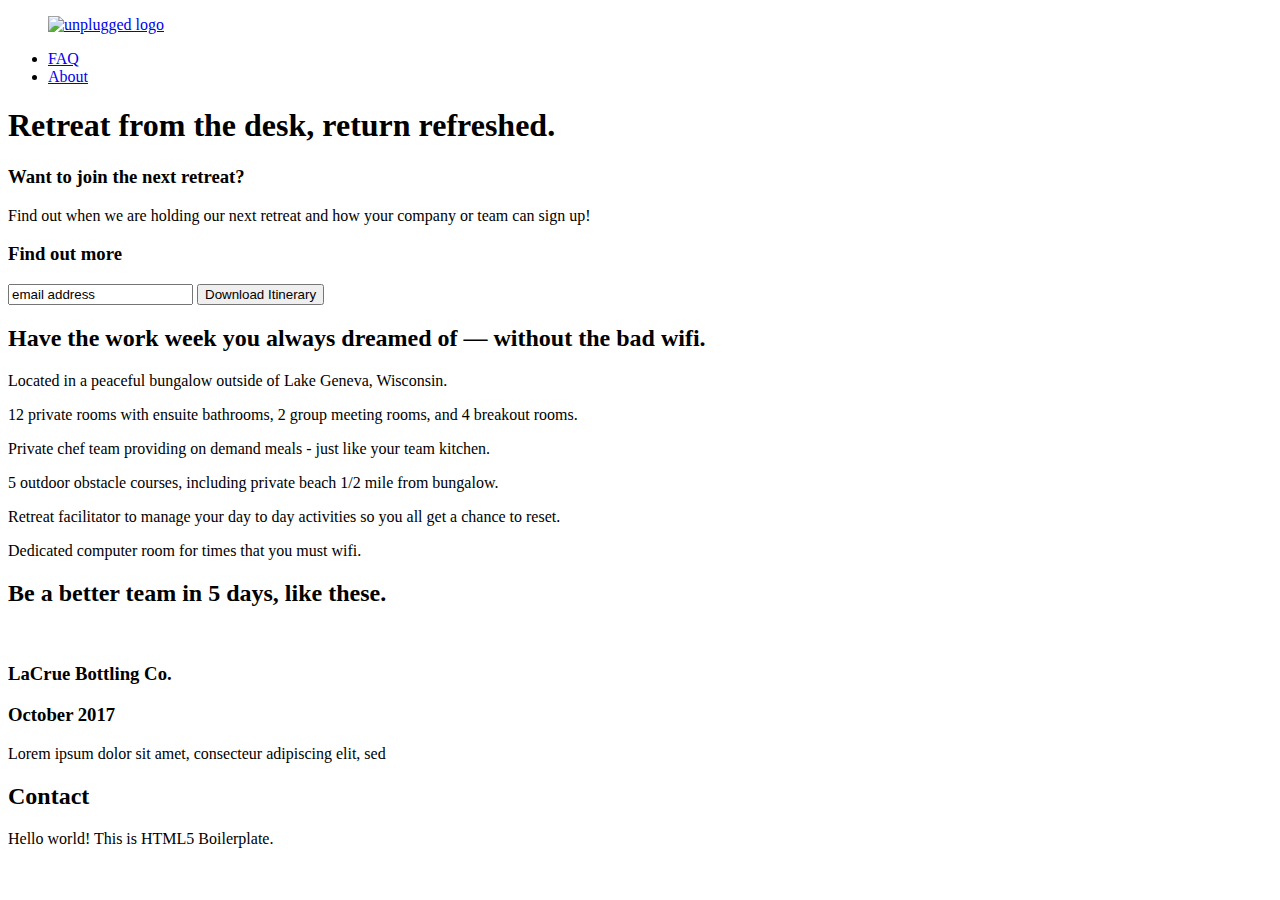
==== index.html @ 74da1115 "added features and reviews sections" ====
<!doctype html>
<html class="no-js" lang="">

<head>
  <meta charset="utf-8">
  <title>Unplugged</title>
  <meta name="description" content="">
  <meta name="viewport" content="width=device-width, initial-scale=1">

  <meta property="og:title" content="">
  <meta property="og:type" content="">
  <meta property="og:url" content="">
  <meta property="og:image" content="">

  <link rel="manifest" href="site.webmanifest">
  <link rel="apple-touch-icon" href="icon.png">
  <!-- Place favicon.ico in the root directory -->

  <link rel="stylesheet" href="css/normalize.css">
  <link rel="stylesheet" href="css/main.css">

  <meta name="theme-color" content="#fafafa">
</head>

<body>
  <header>
    <div class="content-wrapper">
      <figure>
        <a href="#"><img src="Assets/unpluggedlogo.png" alt="unplugged logo"></a>
      </figure>

      <div class="header-divider"></div>

      <nav>
        <ul>
          <li><a href="faq/index.html" target="_blank">FAQ</a></li>
          <li><a href="about/index.html" target="_blank">About</a></li>
        </ul>
      </nav>

    </div>
  
  </header>

  <main>
    <section class="hero-area">

      <div class="content-wrapper">

        <h1>Retreat from the desk, return refreshed.</h1>

      </div>
    </section>

    <aside>

      <div class="content-wrapper">

        <div class="form-description">
          <h3>Want to join the next retreat?</h3>
          <p>Find out when we are holding our next retreat and how your company or team can sign up!</p>
        </div>

        <div class="form">
          <h3>Find out more</h3>
          <input type="text" name="name" value="email address">
          <input type="button" value="Download Itinerary">
        </div>

      </div>

    </aside>

    <section class="features">
      <div class="content-wrapper">
        <h2>Have the work week you always dreamed of — without the bad wifi.</h2>
        <article>
          <p class="fontawesome-icon"></p>
          <p class="features-item-description">Located in a peaceful bungalow outside of Lake Geneva, Wisconsin.</p>
        </article>
        <article>
          <p class="fontawesome-icon"></p>
          <p class="features-item-description">12 private rooms with ensuite bathrooms, 2 group meeting rooms, and 4 breakout rooms.</p>
        </article>
        <article>
          <p class="fontawesome-icon"></p>
          <p class="features-item-description">Private chef team providing on demand meals - just like your team kitchen.</p>
        </article>
        <article>
          <p class="fontawesome-icon"></p>
          <p class="features-item-description">5 outdoor obstacle courses, including private beach 1/2 mile from bungalow.</p>
        </article>
        <article>
          <p class="fontawesome-icon"></p>
          <p class="features-item-description">Retreat facilitator to manage your day to day activities so you all get a chance to reset.</p>
        </article>
        <article>
          <p class="fontawesome-icon"></p>
          <p class="features-item-description">Dedicated computer room for times that you must wifi.</p>
        </article>
      </div>
    </section>

    <section class="reviews">
      <div class="content-wrapper">
        <h2>Be a better team in 5 days, like these.</h2>
        <img src="" alt=""/>
        <h3>LaCrue Bottling Co.</h3>
        <h3>October 2017</h3>

        <p>Lorem ipsum dolor sit amet, consecteur adipiscing elit, sed</p>
      </div>
    </section>

  </main>

  <footer>
    <div class="content-wrapper">

      <div class="footer-content">

        <div class="social">
          <div class="social-icons">
            <p><a href="https://www.facebook.com/yoursite" target="_blank"></a></p>
          </div>
        </div>
      </div>

      <div class="footer-content">
        <div class="contact">
          <h2>Contact</h2>
          <address>
            
          </address>
        </div>
      </div>

    <div class="copyright">

    </div>
  </footer>
  <!-- Add your site or application content here -->
  <p>Hello world! This is HTML5 Boilerplate.</p>
  <script src="js/vendor/modernizr-3.11.2.min.js"></script>
  <script src="js/plugins.js"></script>
  <script src="js/main.js"></script>

  <!-- Google Analytics: change UA-XXXXX-Y to be your site's ID. -->
  <script>
    window.ga = function () { ga.q.push(arguments) }; ga.q = []; ga.l = +new Date;
    ga('create', 'UA-XXXXX-Y', 'auto'); ga('set', 'anonymizeIp', true); ga('set', 'transport', 'beacon'); ga('send', 'pageview')
  </script>
  <script src="https://www.google-analytics.com/analytics.js" async></script>
</body>

</html>
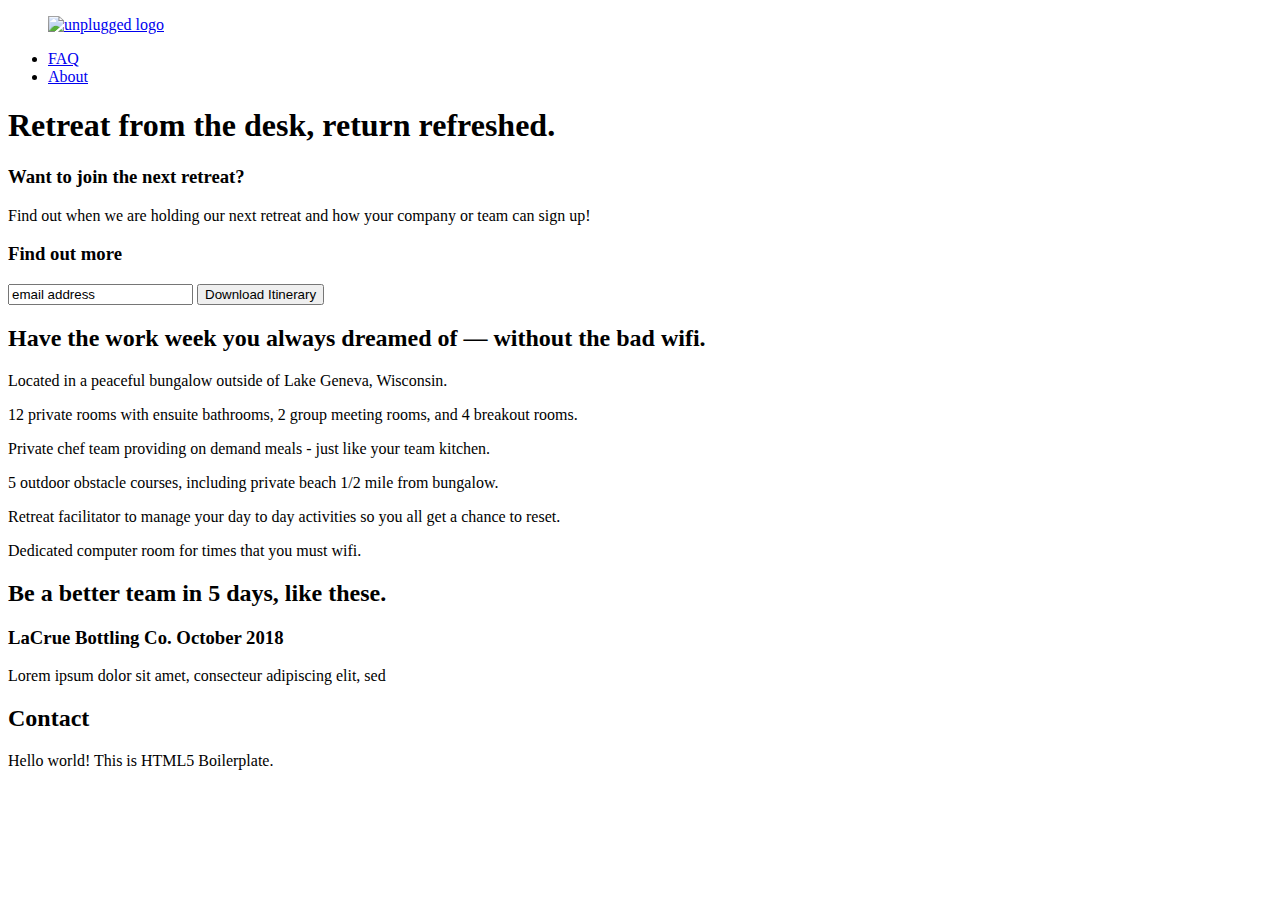
==== commit af11e807: "html for about page, edits on features and reviews on homepage" ====
--- a/index.html
+++ b/index.html
@@ -39,7 +39,6 @@
       </nav>
 
     </div>
-  
   </header>
 
   <main>
@@ -104,15 +103,15 @@
     <section class="reviews">
       <div class="content-wrapper">
         <h2>Be a better team in 5 days, like these.</h2>
-        <img src="" alt=""/>
-        <h3>LaCrue Bottling Co.</h3>
-        <h3>October 2017</h3>
+        <article>
+          <h3>LaCrue Bottling Co. October 2018</h3>
+          <p>Lorem ipsum dolor sit amet, consecteur adipiscing elit, sed</p>
+      </div>
+    </article>
+  </div>
+</section>
 
-        <p>Lorem ipsum dolor sit amet, consecteur adipiscing elit, sed</p>
-      </div>
-    </section>
-
-  </main>
+</main>
 
   <footer>
     <div class="content-wrapper">
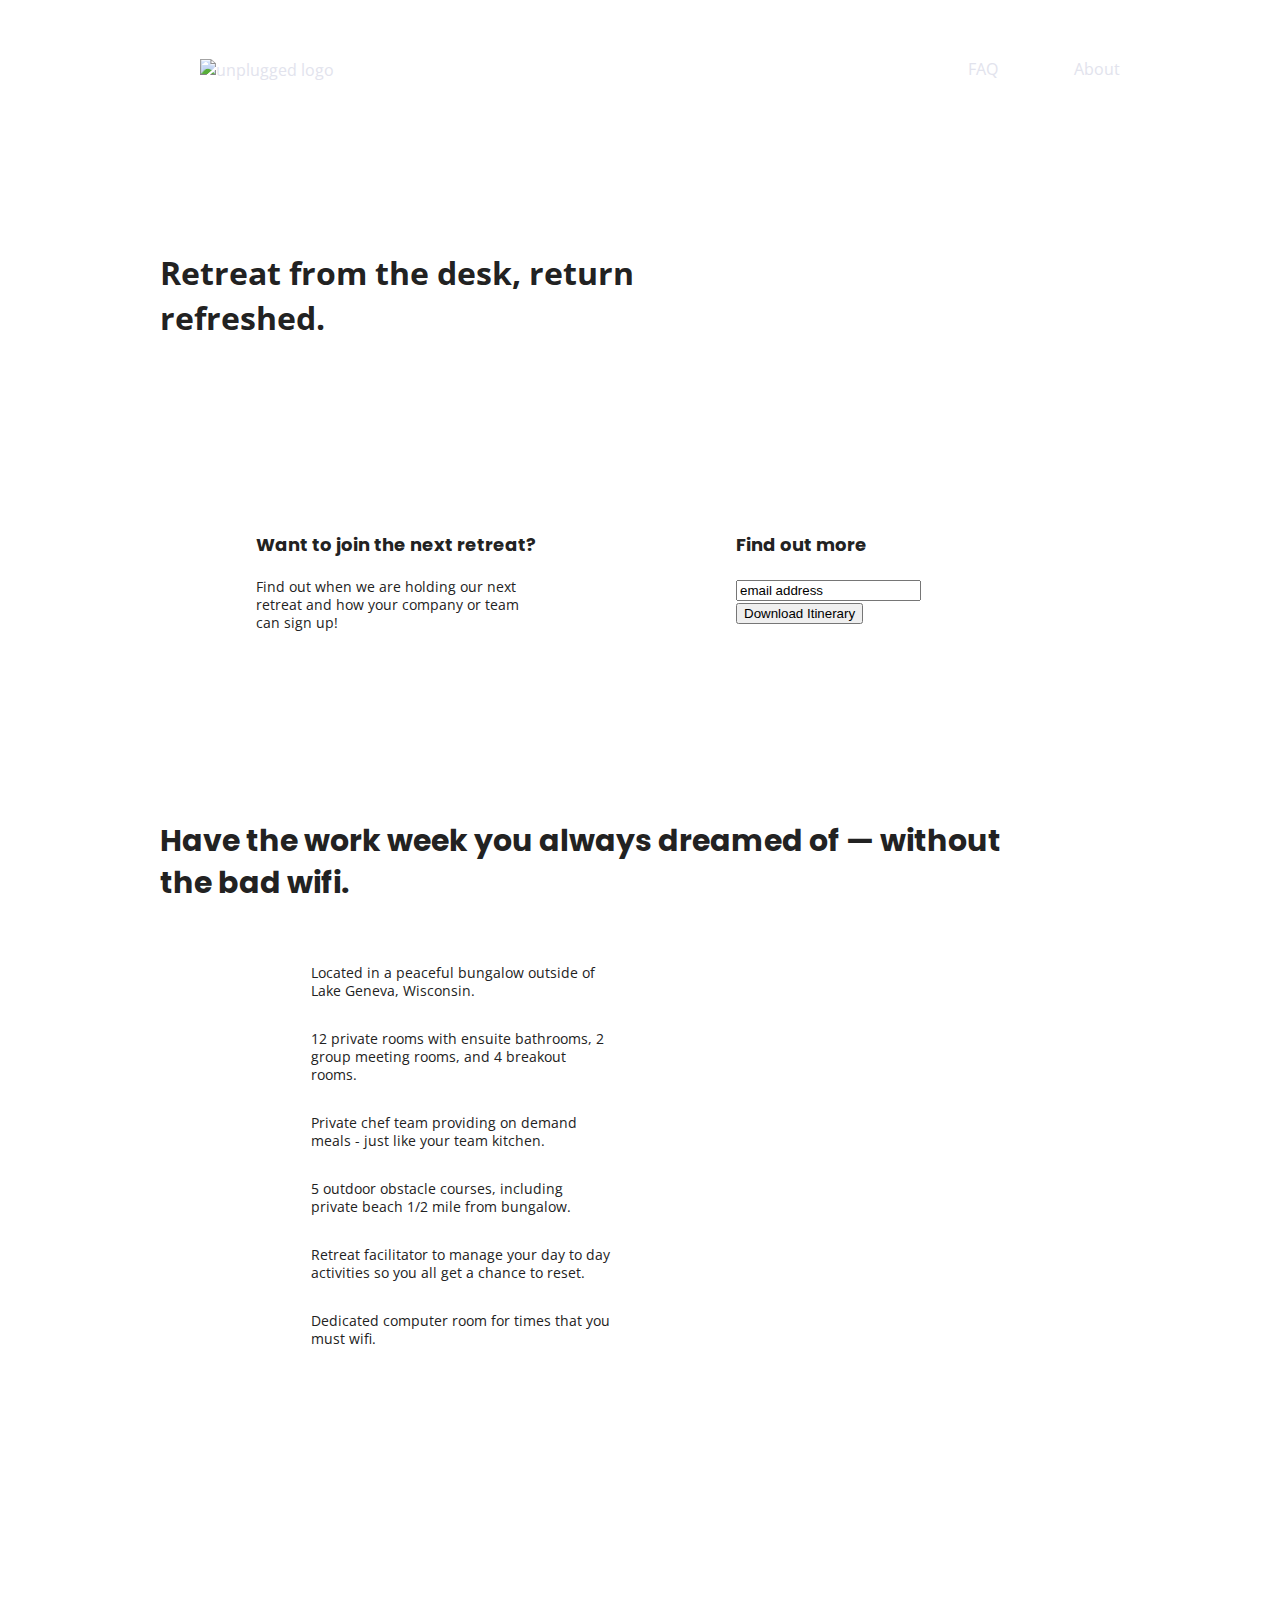
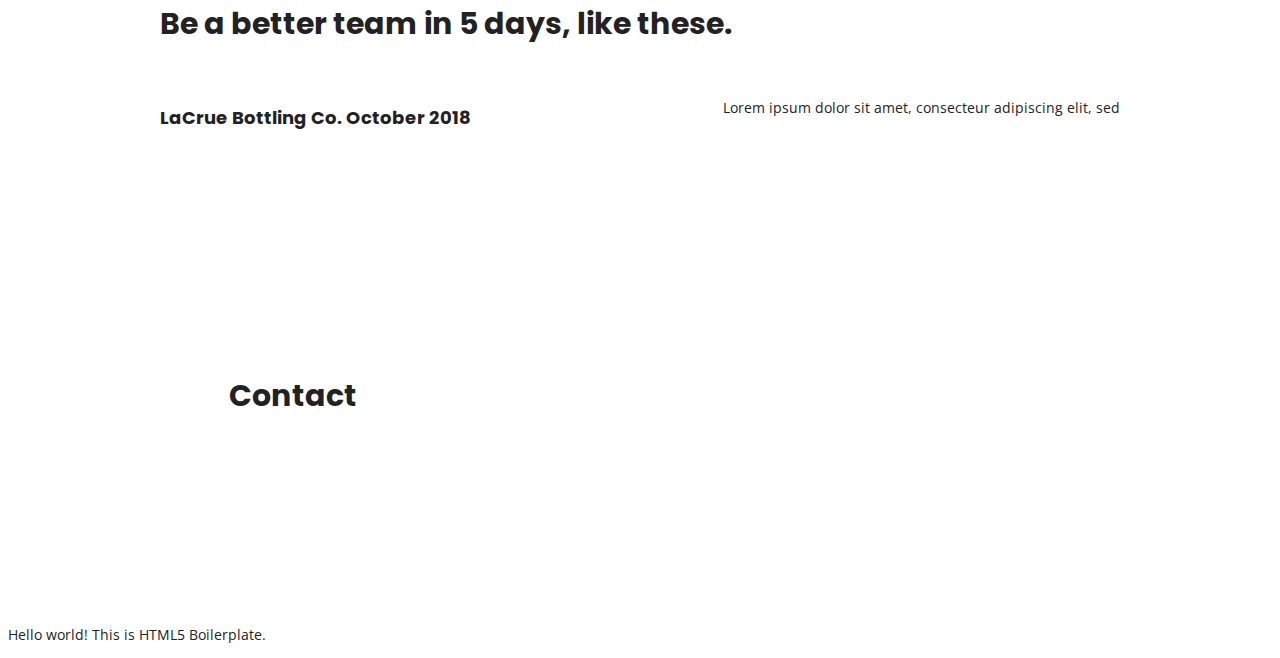
==== commit 87257a8a: "added text styles" ====
--- a/index.html
+++ b/index.html
@@ -20,6 +20,9 @@
   <link rel="stylesheet" href="css/main.css">
 
   <meta name="theme-color" content="#fafafa">
+
+  <!-- google fonts -->
+  <link href="https://fonts.googleapis.com/css?family=Open+Sans:400,700|Poppins:500,700" rel="stylesheet">
 </head>
 
 <body>
--- a/css/main.css
+++ b/css/main.css
@@ -0,0 +1,646 @@
+/*! HTML5 Boilerplate v8.0.0 | MIT License | https://html5boilerplate.com/ */
+
+/* main.css 2.1.0 | MIT License | https://github.com/h5bp/main.css#readme */
+/*
+ * What follows is the result of much research on cross-browser styling.
+ * Credit left inline and big thanks to Nicolas Gallagher, Jonathan Neal,
+ * Kroc Camen, and the H5BP dev community and team.
+ */
+
+/* ==========================================================================
+   Base styles: opinionated defaults
+   ========================================================================== */
+
+html {
+  color: #222;
+  font-size: 1em;
+  line-height: 1.4;
+}
+
+/*
+ * Remove text-shadow in selection highlight:
+ * https://twitter.com/miketaylr/status/12228805301
+ *
+ * Vendor-prefixed and regular ::selection selectors cannot be combined:
+ * https://stackoverflow.com/a/16982510/7133471
+ *
+ * Customize the background color to match your design.
+ */
+
+::-moz-selection {
+  background: #b3d4fc;
+  text-shadow: none;
+}
+
+::selection {
+  background: #b3d4fc;
+  text-shadow: none;
+}
+
+/*
+ * A better looking default horizontal rule
+ */
+
+hr {
+  display: block;
+  height: 1px;
+  border: 0;
+  border-top: 1px solid #ccc;
+  margin: 1em 0;
+  padding: 0;
+}
+
+/*
+ * Remove the gap between audio, canvas, iframes,
+ * images, videos and the bottom of their containers:
+ * https://github.com/h5bp/html5-boilerplate/issues/440
+ */
+
+audio,
+canvas,
+iframe,
+img,
+svg,
+video {
+  vertical-align: middle;
+}
+
+/*
+ * Remove default fieldset styles.
+ */
+
+fieldset {
+  border: 0;
+  margin: 0;
+  padding: 0;
+}
+
+/*
+ * Allow only vertical resizing of textareas.
+ */
+
+textarea {
+  resize: vertical;
+}
+
+/* ==========================================================================
+   Author's custom styles
+   ========================================================================== */
+
+/* General Styles */
+
+html {
+  font-size: 16px;
+}
+
+body {
+  font-family: 'Open Sans', sans-serif;
+  font-size: 1em;
+  text-align: left;
+}
+
+ul, ol {
+  list-style-type: none;
+}
+
+a {
+  color: #e2e3ed;
+  text-decoration: none;
+}
+
+h2 {
+  font-family: 'Poppins', sans-serif;
+  font-size: 1.875em;
+}
+
+h3, h4 {
+  font-family: 'Poppins', sans-serif;
+  margin: 20px 0;
+  font-size: 1.125em;
+}
+
+p {
+  font-size: .875em;
+  line-height: 1.285;
+}
+
+img {
+
+}
+
+figure {
+
+}
+
+address {
+  font-style: normal;
+}
+
+.content-wrapper {
+  width: 90%;
+  margin: 50px 0;
+}
+
+/* ------ Base Header Styles ---- */
+
+header, 
+footer {
+  display: flex;
+  justify-content: center;
+  align-items: center;
+  flex-flow: row wrap;
+}
+
+header {
+  padding: 15px 0;
+}
+
+header .content-wrapper {
+  display: flex;
+  justify-content: center;
+  flex-flow: row wrap;
+  margin: 0;
+}
+
+.header-divider {
+  width: 100%;
+  height: 1px;
+  margin: 10px 0 20px 0;
+}
+
+header nav {
+  display: flex;
+  justify-content: space-around;
+  align-items: center;
+  flex-flow: row wrap;
+  width: 60%;
+}
+
+header nav ul {
+  display: flex;
+  justify-content: space-around;
+  width: 100%;
+}
+
+footer {
+  flex-direction: column;
+}
+
+footer p {
+  margin: 0;
+}
+
+footer .content-wrapper {
+  width: 55%;
+  margin: 50px 0;
+}
+
+footer .contact {
+  margin-bottom: 50px;
+}
+
+footer .social-icons {
+  display: flex;
+  justify-content: space-around;
+  align-items: center;
+}
+
+footer .social-icons p {
+  display: flex;
+  justify-content: center;
+  align-items: center;
+}
+
+footer .copyright {
+  margin: 20px 0;
+}
+
+/* ------- Mobile Styles - Homepage ------- */
+
+/* Hero Area */
+
+.hero-area {
+  display: flex;
+  justify-content: center;
+  flex-flow: row wrap;
+}
+
+/* Aside */
+
+aside {
+  display: flex;
+  justify-content: center;
+  align-items: center;
+  flex-flow: row wrap;
+}
+
+/* Features */
+
+.features {
+  display: flex;
+  justify-content: center;
+  flex-flow: row wrap;
+}
+
+.features h2 {
+  margin-bottom: 60px;
+}
+
+.features article {
+  width: 63%;
+  margin: 30px 0;
+}
+
+.features .features-items {
+  display: flex;
+  justify-content: center;
+  align-items: center;
+  flex-flow: row wrap;
+}
+
+.features p {
+  margin: 0;
+}
+
+/* Reviews */
+
+.reviews {
+  display: flex;
+  justify-content: center;
+  flex-flow: row wrap;
+}
+
+.reviews h2 {
+  margin-bottom: 40px;
+}
+
+.reviews h3 {
+  width: 55%;
+  margin: 20px 0;
+}
+
+/* ----- About Page ----- */
+
+.mission {
+  display: flex;
+  justify-content: center;
+  align-items: center;
+  flex-flow: row wrap;
+}
+
+.contact-section {
+  display: flex;
+  justify-content: center;
+  align-items: center;
+  flex-flow: row wrap;
+}
+
+.contact-content p {
+  margin: 0;
+}
+
+/* ----- FAQ ----- */
+
+.faq {
+  display: flex;
+  justify-content: center;
+  align-items: center;
+  flex-flow: row wrap;
+}
+
+.faq .content-wrapper {
+  margin: 50px 0 0 0;
+  display: flex;
+  justify-content: center;
+  align-items: center;
+  flex-flow: row wrap;
+}
+
+/* ==========================================================================
+   Helper classes
+   ========================================================================== */
+
+/*
+ * Hide visually and from screen readers
+ */
+
+.hidden,
+[hidden] {
+  display: none !important;
+}
+
+/*
+ * Hide only visually, but have it available for screen readers:
+ * https://snook.ca/archives/html_and_css/hiding-content-for-accessibility
+ *
+ * 1. For long content, line feeds are not interpreted as spaces and small width
+ *    causes content to wrap 1 word per line:
+ *    https://medium.com/@jessebeach/beware-smushed-off-screen-accessible-text-5952a4c2cbfe
+ */
+
+.sr-only {
+  border: 0;
+  clip: rect(0, 0, 0, 0);
+  height: 1px;
+  margin: -1px;
+  overflow: hidden;
+  padding: 0;
+  position: absolute;
+  white-space: nowrap;
+  width: 1px;
+  /* 1 */
+}
+
+/*
+ * Extends the .sr-only class to allow the element
+ * to be focusable when navigated to via the keyboard:
+ * https://www.drupal.org/node/897638
+ */
+
+.sr-only.focusable:active,
+.sr-only.focusable:focus {
+  clip: auto;
+  height: auto;
+  margin: 0;
+  overflow: visible;
+  position: static;
+  white-space: inherit;
+  width: auto;
+}
+
+/*
+ * Hide visually and from screen readers, but maintain layout
+ */
+
+.invisible {
+  visibility: hidden;
+}
+
+/*
+ * Clearfix: contain floats
+ *
+ * For modern browsers
+ * 1. The space content is one way to avoid an Opera bug when the
+ *    `contenteditable` attribute is included anywhere else in the document.
+ *    Otherwise it causes space to appear at the top and bottom of elements
+ *    that receive the `clearfix` class.
+ * 2. The use of `table` rather than `block` is only necessary if using
+ *    `:before` to contain the top-margins of child elements.
+ */
+
+.clearfix::before,
+.clearfix::after {
+  content: " ";
+  display: table;
+}
+
+.clearfix::after {
+  clear: both;
+}
+
+/* ==========================================================================
+   EXAMPLE Media Queries for Responsive Design.
+   These examples override the primary ('mobile first') styles.
+   Modify as content requires.
+   ========================================================================== */
+
+@media only screen and (min-width: 768px) {
+  /* tablet */
+  .content-wrapper {
+    max-width: 640px;
+    margin: 100px 0;
+  }
+
+  header {
+    justify-content: space-around;
+    padding: 33px 0
+  }
+
+  header .content-wrapper {
+    width: 100%;
+    justify-content: space-between;
+  }
+
+  header nav {
+    width: 20%;
+  }
+
+  header nav ul {
+    justify-content: space-between;
+  }
+
+  .header-divider {
+    display: none;
+  }
+
+  aside .content-wrapper {
+    margin: 50px 0;
+    display: flex;
+    justify-content: space-between;
+    flex-flow: row wrap;
+  }
+
+  aside .content-wrapper .form-description, aside .content-wrapper .form {
+    width: 40%; 
+    margin: 0;
+  }
+
+  .features article {
+    display: flex;
+    justify-content: center;
+    align-items: center;
+    flex-flow: column wrap;
+    flex-basis: 50%;
+  }
+
+  .features .features-item-description {
+    width: 50%;
+  }
+
+  .reviews article {
+    display: flex;
+    justify-content: space-between;
+  }
+
+  .reviews article div {
+    width: 49%;
+  }
+
+  footer .content-wrapper {
+    width: 65%;
+    margin: 100px 0;
+  }
+
+  .footer-content {
+    display: flex;
+    justify-content: space-between;
+    align-items: center;
+  }
+
+  .footer .contact {
+    margin-bottom: 0;
+  }
+
+  footer.copyright {
+    width: 100%;
+  }
+
+
+/* ABOUT PAGE */
+
+  .mission-content {
+    display: flex;
+    justify-content: space-between;
+    align-items: center;
+    padding-top: 20px
+  }
+
+  .mission-content p {
+    width: 45%;
+  }
+
+  .contact-section .content-wrapper h2 {
+    width: 80%;
+  }
+
+  .contact-content {
+    display: flex;
+    justify-content: space-between;
+    align-items: flex-start;
+  }
+
+  /* FAQ PAGE */
+
+  .faq .content-wrapper {
+    justify-content: space-between;
+  }
+
+  .faq-content {
+    flex-basis: 45%;
+  }
+
+  .faq h2 {
+    width: 100%;
+  }
+}
+
+
+@media only screen and (min-width: 1200px) {
+  /* desktop */
+  .content-wrapper {
+    max-width: 960px;
+  }
+
+  .hero-area h1 {
+    width: 60%;
+  }
+
+  aside .content-wrapper {
+    justify-content: space-around;
+  }
+
+  aside .content-wrapper .form-description, aside .content-wrapper .form {
+    width: 30%;
+  }
+
+  .features h2 {
+    width: 90%;
+  }
+
+  .features article {
+    flex-basis: 33%;
+  }
+
+  .reviews article div {
+    width: 42%;
+  }
+
+  /* ABOUT PAGE */
+
+  .mission h2, .contact-section .content-wrapper h2 {
+    width: 95%;
+  }
+
+  /* FAQ PAGE */
+  
+  .faq h2 {
+    width: 100%;
+  }
+
+}
+
+/* ==========================================================================
+   Print styles.
+   Inlined to avoid the additional HTTP request:
+   https://www.phpied.com/delay-loading-your-print-css/
+   ========================================================================== */
+
+@media print {
+  *,
+  *::before,
+  *::after {
+    background: #fff !important;
+    color: #000 !important;
+    /* Black prints faster */
+    box-shadow: none !important;
+    text-shadow: none !important;
+  }
+
+  a,
+  a:visited {
+    text-decoration: underline;
+  }
+
+  a[href]::after {
+    content: " (" attr(href) ")";
+  }
+
+  abbr[title]::after {
+    content: " (" attr(title) ")";
+  }
+
+  /*
+   * Don't show links that are fragment identifiers,
+   * or use the `javascript:` pseudo protocol
+   */
+  a[href^="#"]::after,
+  a[href^="javascript:"]::after {
+    content: "";
+  }
+
+  pre {
+    white-space: pre-wrap !important;
+  }
+
+  pre,
+  blockquote {
+    border: 1px solid #999;
+    page-break-inside: avoid;
+  }
+
+  /*
+   * Printing Tables:
+   * https://web.archive.org/web/20180815150934/http://css-discuss.incutio.com/wiki/Printing_Tables
+   */
+  thead {
+    display: table-header-group;
+  }
+
+  tr,
+  img {
+    page-break-inside: avoid;
+  }
+
+  p,
+  h2,
+  h3 {
+    orphans: 3;
+    widows: 3;
+  }
+
+  h2,
+  h3 {
+    page-break-after: avoid;
+  }
+}
+
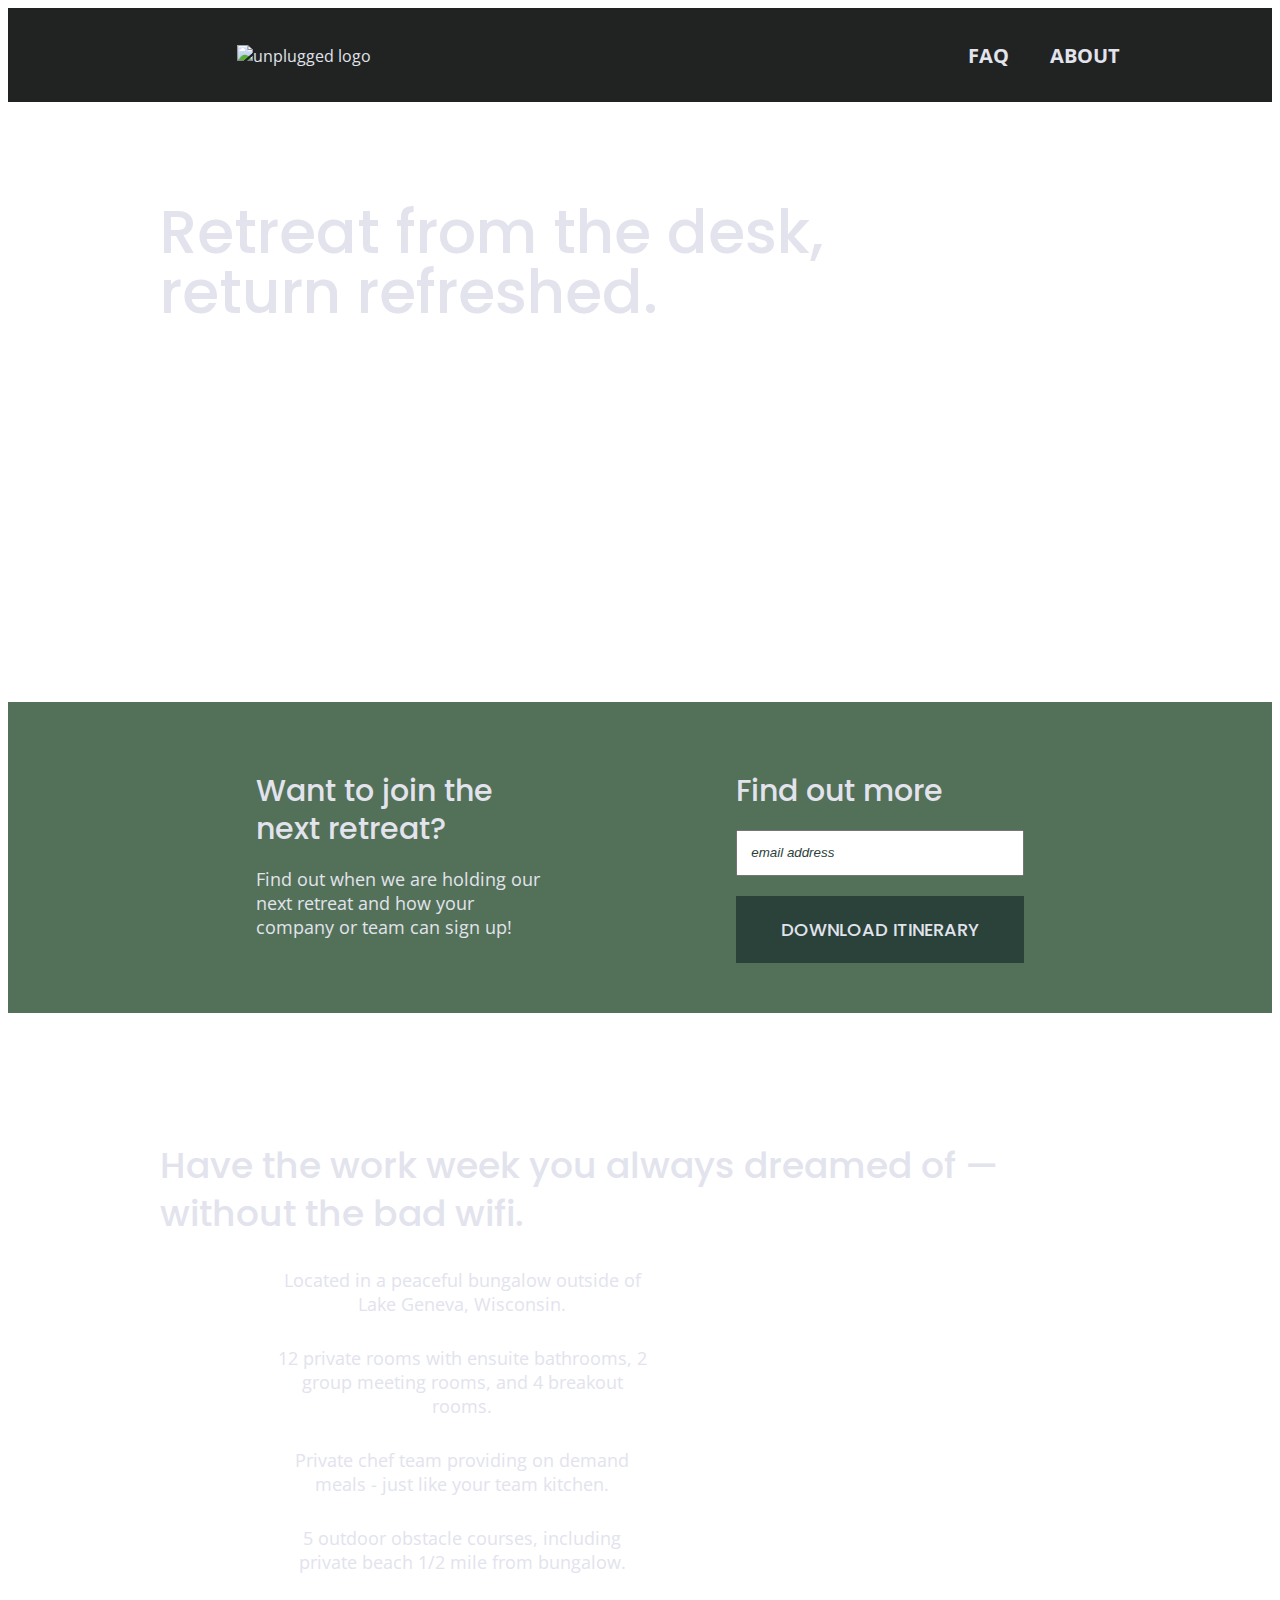
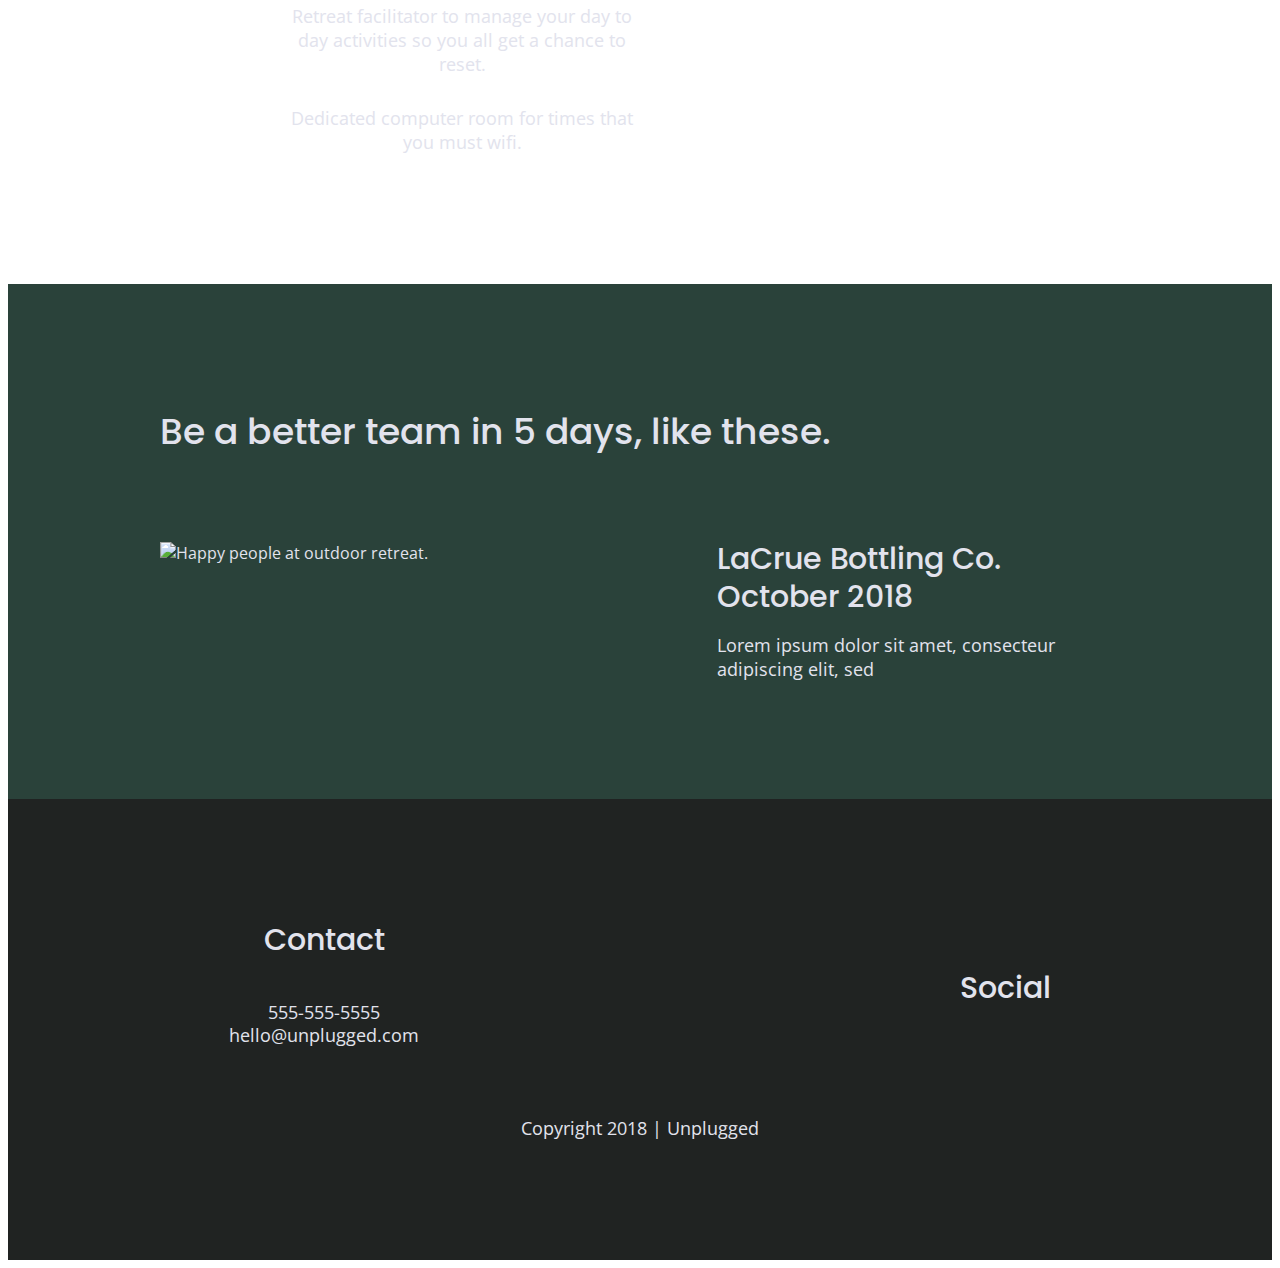
==== commit 9abe5abe: "added map iframe and fixed main page images" ====
--- a/index.html
+++ b/index.html
@@ -29,7 +29,9 @@
   <header>
     <div class="content-wrapper">
       <figure>
-        <a href="#"><img src="Assets/unpluggedlogo.png" alt="unplugged logo"></a>
+        <a href="#">
+          <img src="Assets/unpluggedlogo.png" alt="unplugged logo">
+        </a>
       </figure>
 
       <div class="header-divider"></div>
@@ -45,32 +47,27 @@
   </header>
 
   <main>
+    <figure></figure>
     <section class="hero-area">
-
       <div class="content-wrapper">
-
-        <h1>Retreat from the desk, return refreshed.</h1>
-
+        <h1>Retreat from the desk, return refreshed.
+        </h1>
       </div>
     </section>
 
     <aside>
 
       <div class="content-wrapper">
-
         <div class="form-description">
           <h3>Want to join the next retreat?</h3>
           <p>Find out when we are holding our next retreat and how your company or team can sign up!</p>
         </div>
-
         <div class="form">
           <h3>Find out more</h3>
           <input type="text" name="name" value="email address">
           <input type="button" value="Download Itinerary">
         </div>
-
       </div>
-
     </aside>
 
     <section class="features">
@@ -107,42 +104,54 @@
       <div class="content-wrapper">
         <h2>Be a better team in 5 days, like these.</h2>
         <article>
-          <h3>LaCrue Bottling Co. October 2018</h3>
-          <p>Lorem ipsum dolor sit amet, consecteur adipiscing elit, sed</p>
+          <figure>
+            <img src="img/omar-lopez-296944-unsplash-72ppi.jpg" alt = "Happy people at outdoor retreat.">
+          </figure>
+          <div>
+            <h3>LaCrue Bottling Co. October 2018</h3>
+            <p>Lorem ipsum dolor sit amet, consecteur adipiscing elit, sed
+            </p>
+          </div>
+        </article>
       </div>
-    </article>
-  </div>
-</section>
+    </section>
 
-</main>
+  </main>
 
   <footer>
     <div class="content-wrapper">
-
       <div class="footer-content">
-
+        <div class="contact">
+          <h4>Contact</h4>
+          <address>
+            <p>
+              555-555-5555<br>
+              hello@unplugged.com
+            </p>
+          </address>
+        </div>
         <div class="social">
+          <h4>Social</h4>
           <div class="social-icons">
-            <p><a href="https://www.facebook.com/yoursite" target="_blank"></a></p>
+            <p>
+              <a href="https://www.facebook.com/Skillcrush" target="_blank"></a>
+            </p>
+            <p>
+              <a href="https://www.twitter.com/Skillcrush" target="_blank"></a>
+            </p>
+            <p>
+              <a href="https://www.instagram.com/skillcrush/" target="_blank"></a>
+            </p>
           </div>
         </div>
       </div>
 
-      <div class="footer-content">
-        <div class="contact">
-          <h2>Contact</h2>
-          <address>
-            
-          </address>
-        </div>
-      </div>
-
     <div class="copyright">
-
+      <p>Copyright 2018 | Unplugged</p>
     </div>
   </footer>
   <!-- Add your site or application content here -->
-  <p>Hello world! This is HTML5 Boilerplate.</p>
+  
   <script src="js/vendor/modernizr-3.11.2.min.js"></script>
   <script src="js/plugins.js"></script>
   <script src="js/main.js"></script>
--- a/css/main.css
+++ b/css/main.css
@@ -97,6 +97,7 @@
   font-family: 'Open Sans', sans-serif;
   font-size: 1em;
   text-align: left;
+  color: #e2e3ed;
 }
 
 ul, ol {
@@ -111,12 +112,14 @@
 h2 {
   font-family: 'Poppins', sans-serif;
   font-size: 1.875em;
+  font-weight: 500;
 }
 
 h3, h4 {
   font-family: 'Poppins', sans-serif;
+  font-size: 1.125em;
+  font-weight: 500;
   margin: 20px 0;
-  font-size: 1.125em;
 }
 
 p {
@@ -125,11 +128,11 @@
 }
 
 img {
-
+  width: 100%;
 }
 
 figure {
-
+  margin: 0;
 }
 
 address {
@@ -141,10 +144,11 @@
   margin: 50px 0;
 }
 
-/* ------ Base Header Styles ---- */
+/* ------ Base Header/Footer Styles ---- */
 
 header, 
 footer {
+  background-color: #202322;
   display: flex;
   justify-content: center;
   align-items: center;
@@ -156,34 +160,52 @@
 }
 
 header .content-wrapper {
-  display: flex;
-  justify-content: center;
-  flex-flow: row wrap;
   margin: 0;
+  display: flex;
+  justify-content: center;
+  align-items: center;
+  flex-flow: row wrap;
+}
+
+header figure {
+  width: 60%;
+  display: flex;
+  justify-content: center;
+  align-items: center;
+  flex-flow: row wrap;
 }
 
 .header-divider {
+  background: #3a3a3a;
   width: 100%;
   height: 1px;
   margin: 10px 0 20px 0;
 }
 
 header nav {
+  width: 60%;
+  font-size: 1.125em;
+  font-weight: 700;
+  text-transform: uppercase;
   display: flex;
   justify-content: space-around;
   align-items: center;
   flex-flow: row wrap;
-  width: 60%;
 }
 
 header nav ul {
+  width: 100%;
   display: flex;
   justify-content: space-around;
-  width: 100%;
+}
+
+header nav ul li {
+  font-size: 1.125em;
 }
 
 footer {
   flex-direction: column;
+  text-align: center;
 }
 
 footer p {
@@ -220,23 +242,64 @@
 /* Hero Area */
 
 .hero-area {
-  display: flex;
-  justify-content: center;
-  flex-flow: row wrap;
+  background: url('../img/jake-melara-30679-unsplash.jpg');
+  background-size: cover;
+  background-position: center;
+  min-height: 500px;
+  display: flex;
+  justify-content: center;
+  flex-flow: row wrap;
+}
+
+.hero-area h1 {
+  font-size: 2.25em;
+  font-family: 'Poppins', Helvetica, Arial, sans-serif;
+  font-weight: 500;
+  line-height: 1.2;
 }
 
 /* Aside */
 
 aside {
-  display: flex;
-  justify-content: center;
-  align-items: center;
-  flex-flow: row wrap;
+  background-color: #527158;
+  display: flex;
+  justify-content: center;
+  align-items: center;
+  flex-flow: row wrap;
+}
+
+aside .form {
+  margin-top: 30px;
+}
+ 
+input[type=text] {
+  box-sizing: border-box;
+  width: 100%;
+  color: #2a423a;
+  font-style: italic;
+  padding: 1em;
+}
+ 
+input[type=button] {
+  width: 100%;
+  padding: 20px 0;
+  margin-top: 20px;
+  background-color: #2a423a;
+  font-family: 'Poppins', Helvetica, Arial, sans-serif;
+  font-weight: 500;
+  font-size: 1.125em;
+  color: #e2e3ed;
+  border: none;
+  text-align: center;
+  text-transform: uppercase;
 }
 
 /* Features */
 
 .features {
+  background: url('../img/rawpixel-800820-unsplash1-72ppi.jpg');
+  background-size: cover;
+  background-position: center;
   display: flex;
   justify-content: center;
   flex-flow: row wrap;
@@ -259,12 +322,14 @@
 }
 
 .features p {
+  text-align: center;
   margin: 0;
 }
 
 /* Reviews */
 
 .reviews {
+  background-color: #2a423a;
   display: flex;
   justify-content: center;
   flex-flow: row wrap;
@@ -272,6 +337,7 @@
 
 .reviews h2 {
   margin-bottom: 40px;
+  line-height: 1;
 }
 
 .reviews h3 {
@@ -282,13 +348,31 @@
 /* ----- About Page ----- */
 
 .mission {
-  display: flex;
-  justify-content: center;
-  align-items: center;
-  flex-flow: row wrap;
+  background-color: #527158;
+  display: flex;
+  justify-content: center;
+  align-items: center;
+  flex-flow: row wrap;
+}
+
+.map figure {
+  width: 100%;
+  height: 0; 
+  padding-bottom: 125%; 
+  overflow: hidden;
+  position: relative;
+}
+
+.map iframe {
+  width: 100%;
+  height: 100%;
+  position: absolute; 
+  top: 0; 
+  left: 0; 
 }
 
 .contact-section {
+  background-color: #2a423a;
   display: flex;
   justify-content: center;
   align-items: center;
@@ -302,6 +386,7 @@
 /* ----- FAQ ----- */
 
 .faq {
+  background-color: #527158;
   display: flex;
   justify-content: center;
   align-items: center;
@@ -314,6 +399,19 @@
   justify-content: center;
   align-items: center;
   flex-flow: row wrap;
+}
+
+.faq h2 {
+  margin-bottom: 40px;
+  line-height: 1;
+}
+
+.faq-content {
+  margin-bottom: 50px;
+}
+
+.faq-content h4 {
+  line-height: 1.333;
 }
 
 /* ==========================================================================
@@ -411,6 +509,18 @@
     margin: 100px 0;
   }
 
+  h2 {
+    font-size: 2.25em;
+    line-height: 1.333;
+  }
+
+  h3 {
+      font-size: 1.5em;
+      line-height: 1.25;
+  }
+
+  /* Header */
+
   header {
     justify-content: space-around;
     padding: 33px 0
@@ -421,6 +531,10 @@
     justify-content: space-between;
   }
 
+  header figure {
+    width: 30%;
+  }
+
   header nav {
     width: 20%;
   }
@@ -432,6 +546,20 @@
   .header-divider {
     display: none;
   }
+
+  /* Hero Area */
+
+  .hero-area {
+    min-height: 600px;
+  }
+
+  .hero-area h1 {
+    font-size: 3em;
+    line-height: 1;
+    margin: 0;
+  }
+
+  /* Aside */
 
   aside .content-wrapper {
     margin: 50px 0;
@@ -440,9 +568,14 @@
     flex-flow: row wrap;
   }
 
-  aside .content-wrapper .form-description, aside .content-wrapper .form {
+  aside .content-wrapper .form-description, 
+  aside .content-wrapper .form {
     width: 40%; 
     margin: 0;
+  }
+
+  .features h2 {
+    margin-bottom: 20px;
   }
 
   .features article {
@@ -454,31 +587,54 @@
   }
 
   .features .features-item-description {
-    width: 50%;
-  }
+    width: 62%;
+  }
+
+  /* Reviews */
 
   .reviews article {
     display: flex;
     justify-content: space-between;
   }
 
+  .reviews h2 {
+    width: 85%;
+  }
+  .reviews article figure, 
   .reviews article div {
     width: 49%;
   }
+
+  .reviews h3 {
+    width: 75%;
+    margin: 0;
+  }
+
+  /* Footer */
 
   footer .content-wrapper {
     width: 65%;
     margin: 100px 0;
   }
 
-  .footer-content {
+  footer .footer-content {
     display: flex;
     justify-content: space-between;
     align-items: center;
+    flex-direction: row;
   }
 
   .footer .contact {
     margin-bottom: 0;
+  }
+
+  footer h4 {
+    font-size: 1.5em;
+    margin-bottom: 40px;
+  }
+
+  footer p {
+    line-height: 1.285;
   }
 
   footer.copyright {
@@ -509,6 +665,10 @@
     align-items: flex-start;
   }
 
+  .contact-content h4 {
+    font-size: 1.5em;
+  }
+
   /* FAQ PAGE */
 
   .faq .content-wrapper {
@@ -522,26 +682,63 @@
   .faq h2 {
     width: 100%;
   }
+
+  .faq h4, 
+  .faq p {
+    font-size: .875em;
+    line-height: 1.125;
+  }
 }
 
 
 @media only screen and (min-width: 1200px) {
   /* desktop */
+
+  header {
+    padding: 15px 0;
+  }
+
   .content-wrapper {
     max-width: 960px;
   }
 
+  h2 {
+    font-size: 2.25em;
+  }
+
+  h3,
+  h4 {
+      font-size: 1.875em;
+  }
+
+  p {
+      font-size: 1.125em;
+      line-height: 1.333;
+  }
+
+  /* Hero Area */
+
   .hero-area h1 {
-    width: 60%;
-  }
+    font-size: 3.75em;
+    width: 80%;
+  }
+
+  /* Aside */
 
   aside .content-wrapper {
     justify-content: space-around;
   }
 
-  aside .content-wrapper .form-description, aside .content-wrapper .form {
+  aside .content-wrapper .form-description, 
+  aside .content-wrapper .form {
     width: 30%;
   }
+
+  .form-description p {
+    font-size: 1.125em;
+  }
+
+  /* Features */
 
   .features h2 {
     width: 90%;
@@ -551,20 +748,43 @@
     flex-basis: 33%;
   }
 
+  /* Reviews */
+
   .reviews article div {
     width: 42%;
   }
 
+  .reviews h2 {
+    padding-bottom: 50px;
+  }
+
+  footer h4 {
+    font-size: 1.875em;
+  }
+
   /* ABOUT PAGE */
 
-  .mission h2, .contact-section .content-wrapper h2 {
+  .mission h2, 
+  .contact-section .content-wrapper h2 {
     width: 95%;
+    font-size: 3em;
+  }
+
+  .contact-content h4 {
+    font-size: 1.875em;
   }
 
   /* FAQ PAGE */
   
   .faq h2 {
     width: 100%;
+    font-size: 3em;
+  }
+
+  .faq h4, 
+  .faq p {
+    font-size: 1.125em;
+    line-height: 1;
   }
 
 }
